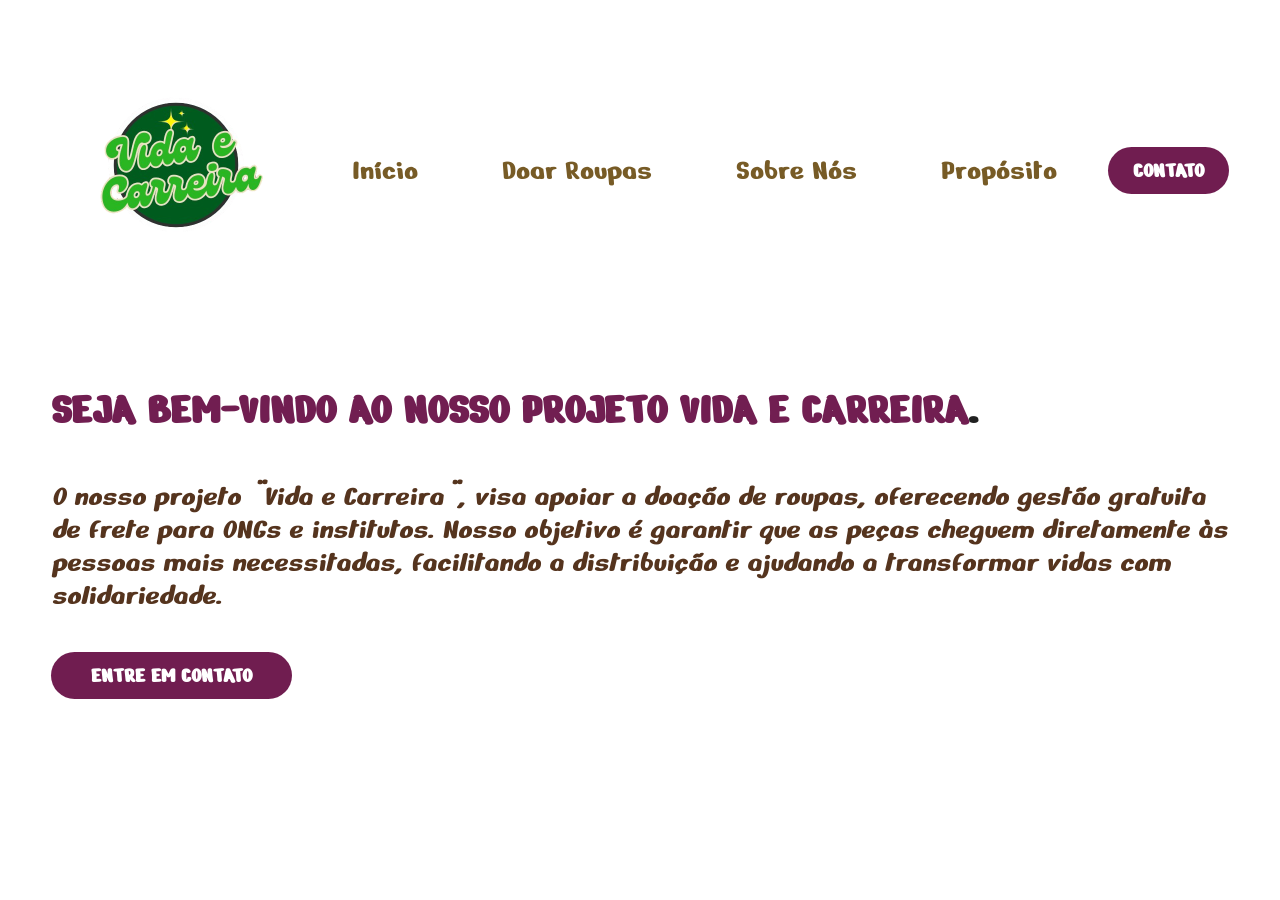
==== index.html @ d6dfc466 "Hospedagem Site Acadêmico." ====
<!DOCTYPE html>
<html lang="pt-br">
<head>
    <meta charset="UTF-8">
    <meta name="viewport" content="width=device-width, initial-scale=1.0">
    <!-- GOOGLE FONTES -->
    <link rel="preconnect" href="https://fonts.googleapis.com">
<link rel="preconnect" href="https://fonts.gstatic.com" crossorigin>
<link href="https://fonts.googleapis.com/css2?family=Nerko+One&display=swap" rel="stylesheet">
    <!-- FIM GOOGLE FONTES -->

     <!-- BOOTSTRAP ICONS -->
     <link rel="stylesheet" href="https://cdn.jsdelivr.net/npm/bootstrap-icons@1.11.3/font/bootstrap-icons.min.css">
     <!-- BOOSTRAP ICONSfim -->
    <link rel="stylesheet" href="style-interface.css">
    <title>PROJETO: VIDA E CARREIRA</title>
</head>
<body>
     
     <header>
        <div class="interface">
            <div class="logo">
               <a href="index.html">
               <img src="Vida_e_Carreira-removebg-preview.png" alt="logo" class="logo-img"> 
            </a>
            </div><!--logo-->
            <nav class="Menu-Desktop">
                <ul>
                    <li><a href="index.html">Início</a></li>
                    <li><a href="doar-roupas.html">Doar Roupas</a></li>
                    <li><a href="sobre-nos.html">Sobre Nós</a></li>
                    <li><a href="proposito.html">Propósito</a></li>
                </ul>
            </nav>
            <div class="btn-contato1">
                <a href="contatos-do-grupo.html">
                 <button>CONTATO</button>
                </a>
               </div>
            </div><!--interface-->
     </header>

     <main>
        <section class="topo-do-site">
            <div class="interface">
               <div class="flex">
               <div class="txt-topo-site">
                    <h1>SEJA BEM-VINDO AO NOSSO PROJETO VIDA E CARREIRA<span>.</span></h1>
                    <p>O nosso projeto "Vida e Carreira", visa apoiar a doação de roupas,
                       oferecendo gestão gratuita de frete para ONGs e institutos. Nosso objetivo é garantir que as peças cheguem diretamente às pessoas mais necessitadas,
                       facilitando a distribuição e ajudando a transformar vidas com solidariedade.</p>
      
                       <div class="btn-contato">
                        <a href="http://127.0.0.1:5500/contatos-do-grupo.html">
                           <button>ENTRE EM CONTATO</button>
                        </a>
                       </div>
               </div><!--txt-topo-site-->
      
               <div class="img-topo-site">
                  <img src="imgs/Vida_e_Carreira-removebg-preview.png" alt="">
            </div><!--img-topo-site-->
               </div><!--flex-->   
            </div><!--interface-->
            </section><!--topo-do-site-->


</body>
</html>
---- style-interface.css ----
/*Estilo Geral do Portifólio*/
*{
    margin: 0;
    padding: 0;
    box-sizing: border-box;
        font-family: "Nerko One",sans-serif;
        
       }

body{
   background-color: #ffffffe3;
    height: 100vh;
}

.interface{
    max-width: 1280px;
    margin: 0 auto;
}

.logo-img{
    width: 250px;
    height: auto;
    }

.flex{
    display: flex;
}

.btn-contato button{
    padding: 10px 40px;
    font-size: 22px;
    font-weight: 600;
    background-color: #5f023be3;
    color: #ffffff;
    border: 0;
    border-radius: 50px;
    cursor: pointer;
    transition: 1s;
}

.btn-contato1 button{
    padding: 10px 25px;
    font-size: 22px;
    font-weight: 600;
    background-color: #5f023be3;
    color: #ffffff;
    border: 0;
    border-radius: 350px;
    cursor: pointer;
    transition: 1s;
}

h2.título{
    color:#523802;
    font-size: 38px;
    text-align: center;
}

h2.título span{
    color:#0bd33d;    
}

button:hover{
    box-shadow: 0px 0px 25px hsl(125, 100%, 55%);
    transform: scale(1.20);
    
}

/* Estilo do Cabeçalho */

header {
    padding: 40px 4%;
    }

header > .interface{
    display: flex;
    align-items: center;
    justify-content: space-between;
}

header a{
    color: #775b26;
    font-size: 30px;
    text-decoration: none;
    display: inline-block;
}

header a:hover{
    color: #ca108c;
    transform: scale(1.50);
    transition: .2s;

}
header nav ul {
    list-style-type: none;
}

header nav ul li{
    display: inline-block;
    padding: 0 40px;
}

/* ESTILO DO TIPO DO SITE */
section.topo-do-site{
    padding: 40px 4%;
}

section.topo-do-site .flex{
   align-items: center;
   justify-content: center;
   gap: 0px;
   
}

.topo-do-site h1{
   color:#5f023be3; 
   font-size: 45px;
   line-height: 60px;
   
}

.topo-do-site .txt-topo-site h1 span{
    color:hsla(0, 0%, 2%, 0.89);
}

.topo-do-site .txt-topo-site p{
    color:hsla(24, 94%, 13%, 0.89);
    margin: 40px 0px;
    font-style: italic;
    font-size: 30px;
    line-height: 33px;
}

.topo-do-site .img-topo-site img {
    position: relative;
    top: 0;
    animation: flutuar 2s ease-in-out infinite alternate;
}  

@keyframes flutuar {
    0% {
        top: 0;
    }
    100% {
        top: 30px;
    }
}
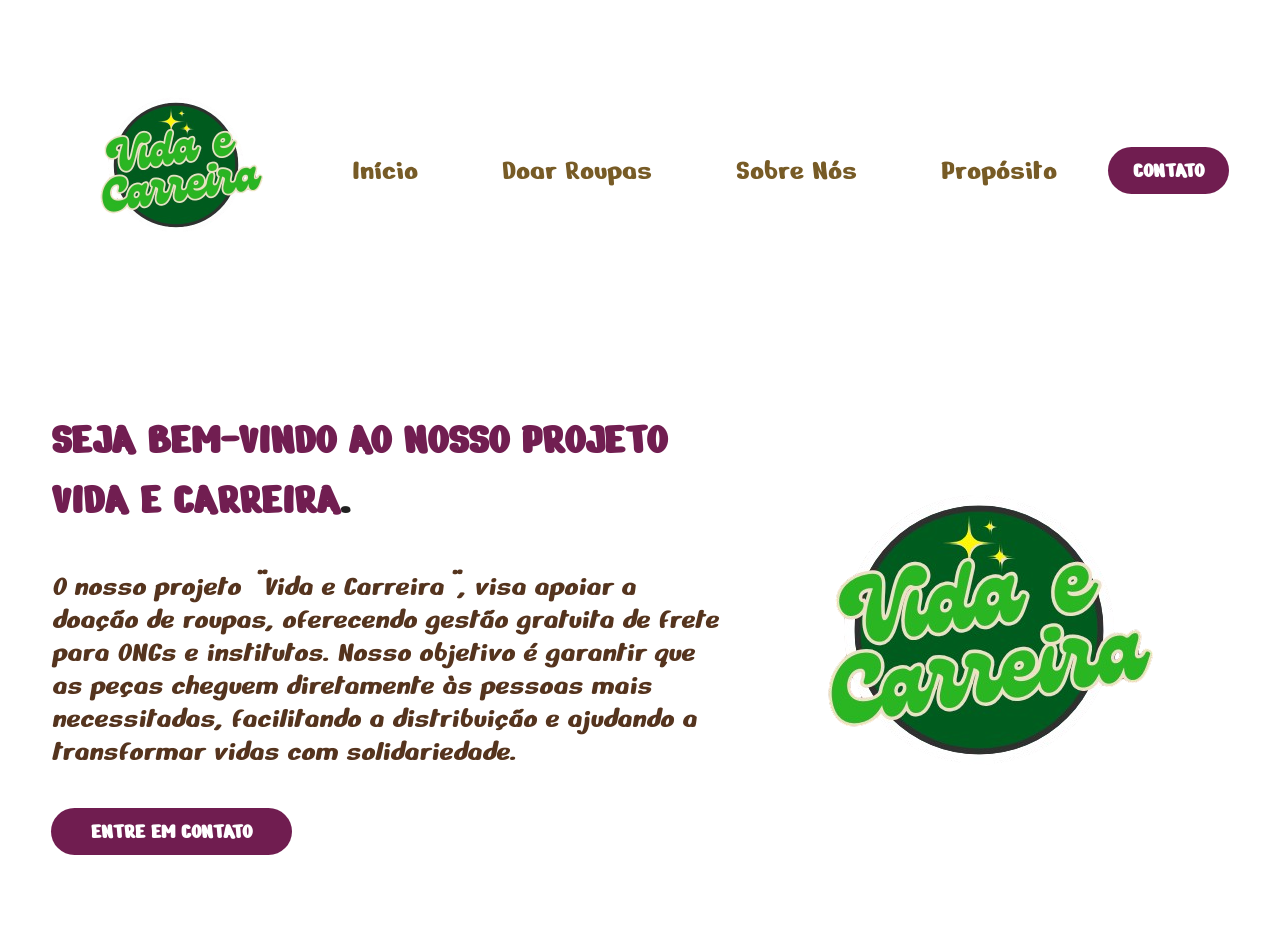
==== commit 923197bd: "Update index.html" ====
--- a/index.html
+++ b/index.html
@@ -51,14 +51,14 @@
                        facilitando a distribuição e ajudando a transformar vidas com solidariedade.</p>
       
                        <div class="btn-contato">
-                        <a href="http://127.0.0.1:5500/contatos-do-grupo.html">
+                        <a href="contatos-do-grupo.html">
                            <button>ENTRE EM CONTATO</button>
                         </a>
                        </div>
                </div><!--txt-topo-site-->
       
                <div class="img-topo-site">
-                  <img src="imgs/Vida_e_Carreira-removebg-preview.png" alt="">
+                  <img src="Vida_e_Carreira-removebg-preview.png" alt="">
             </div><!--img-topo-site-->
                </div><!--flex-->   
             </div><!--interface-->
@@ -66,4 +66,4 @@
 
 
 </body>
-</html>+</html>
